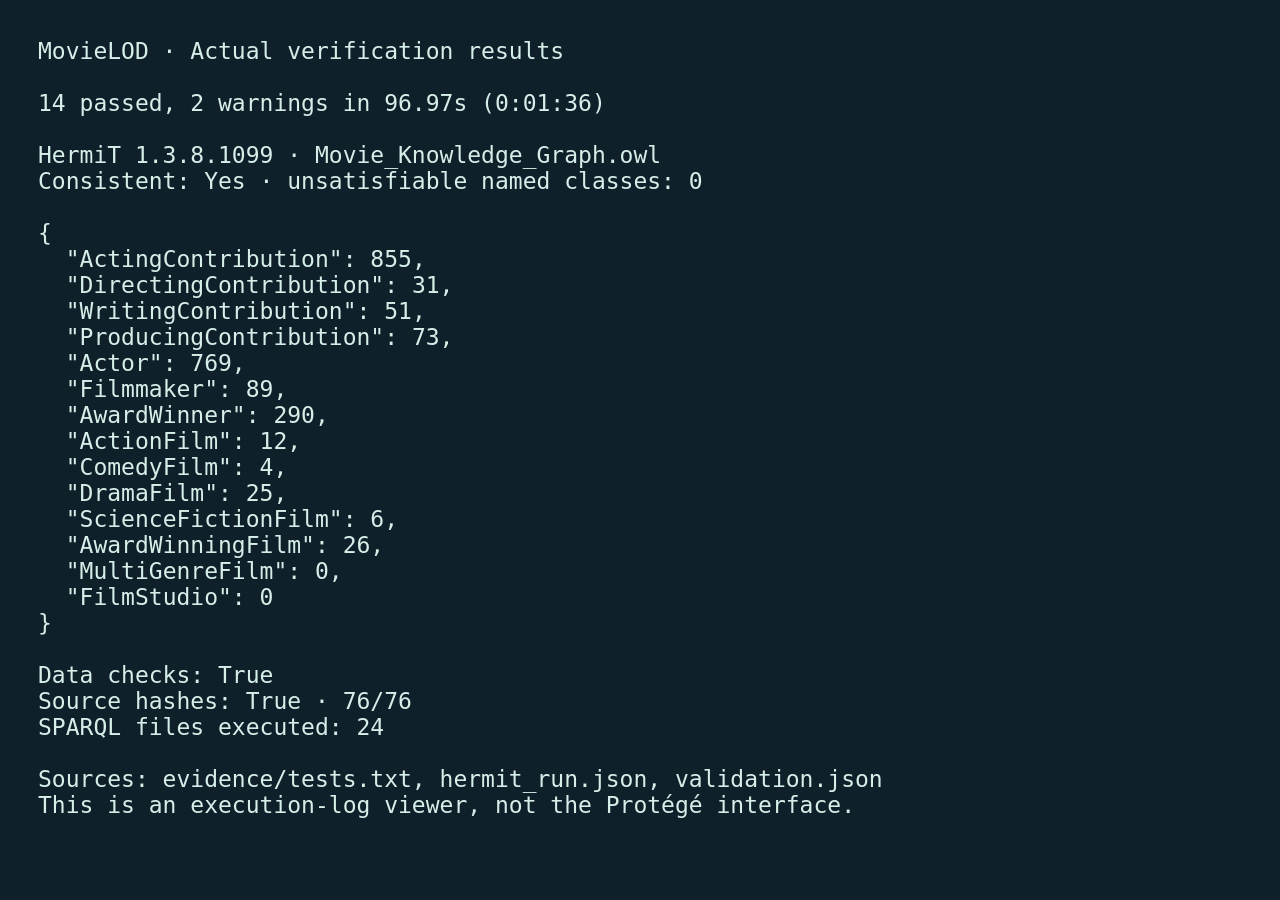
==== evidence/screenshots/13_validation_en.html @ 9a1536f4 "full commit" ====
<html lang="en"><meta charset="utf-8"><body style="margin:0;padding:38px;background:#10202b;color:#d6eee8;font:23px Menlo,monospace"><pre style="white-space:pre-wrap">MovieLOD · Actual verification results

14 passed, 2 warnings in 96.97s (0:01:36)

HermiT 1.3.8.1099 · Movie_Knowledge_Graph.owl
Consistent: Yes · unsatisfiable named classes: 0

{
  &quot;ActingContribution&quot;: 855,
  &quot;DirectingContribution&quot;: 31,
  &quot;WritingContribution&quot;: 51,
  &quot;ProducingContribution&quot;: 73,
  &quot;Actor&quot;: 769,
  &quot;Filmmaker&quot;: 89,
  &quot;AwardWinner&quot;: 290,
  &quot;ActionFilm&quot;: 12,
  &quot;ComedyFilm&quot;: 4,
  &quot;DramaFilm&quot;: 25,
  &quot;ScienceFictionFilm&quot;: 6,
  &quot;AwardWinningFilm&quot;: 26,
  &quot;MultiGenreFilm&quot;: 0,
  &quot;FilmStudio&quot;: 0
}

Data checks: True
Source hashes: True · 76/76
SPARQL files executed: 24

Sources: evidence/tests.txt, hermit_run.json, validation.json
This is an execution-log viewer, not the Protégé interface.</pre></body></html>
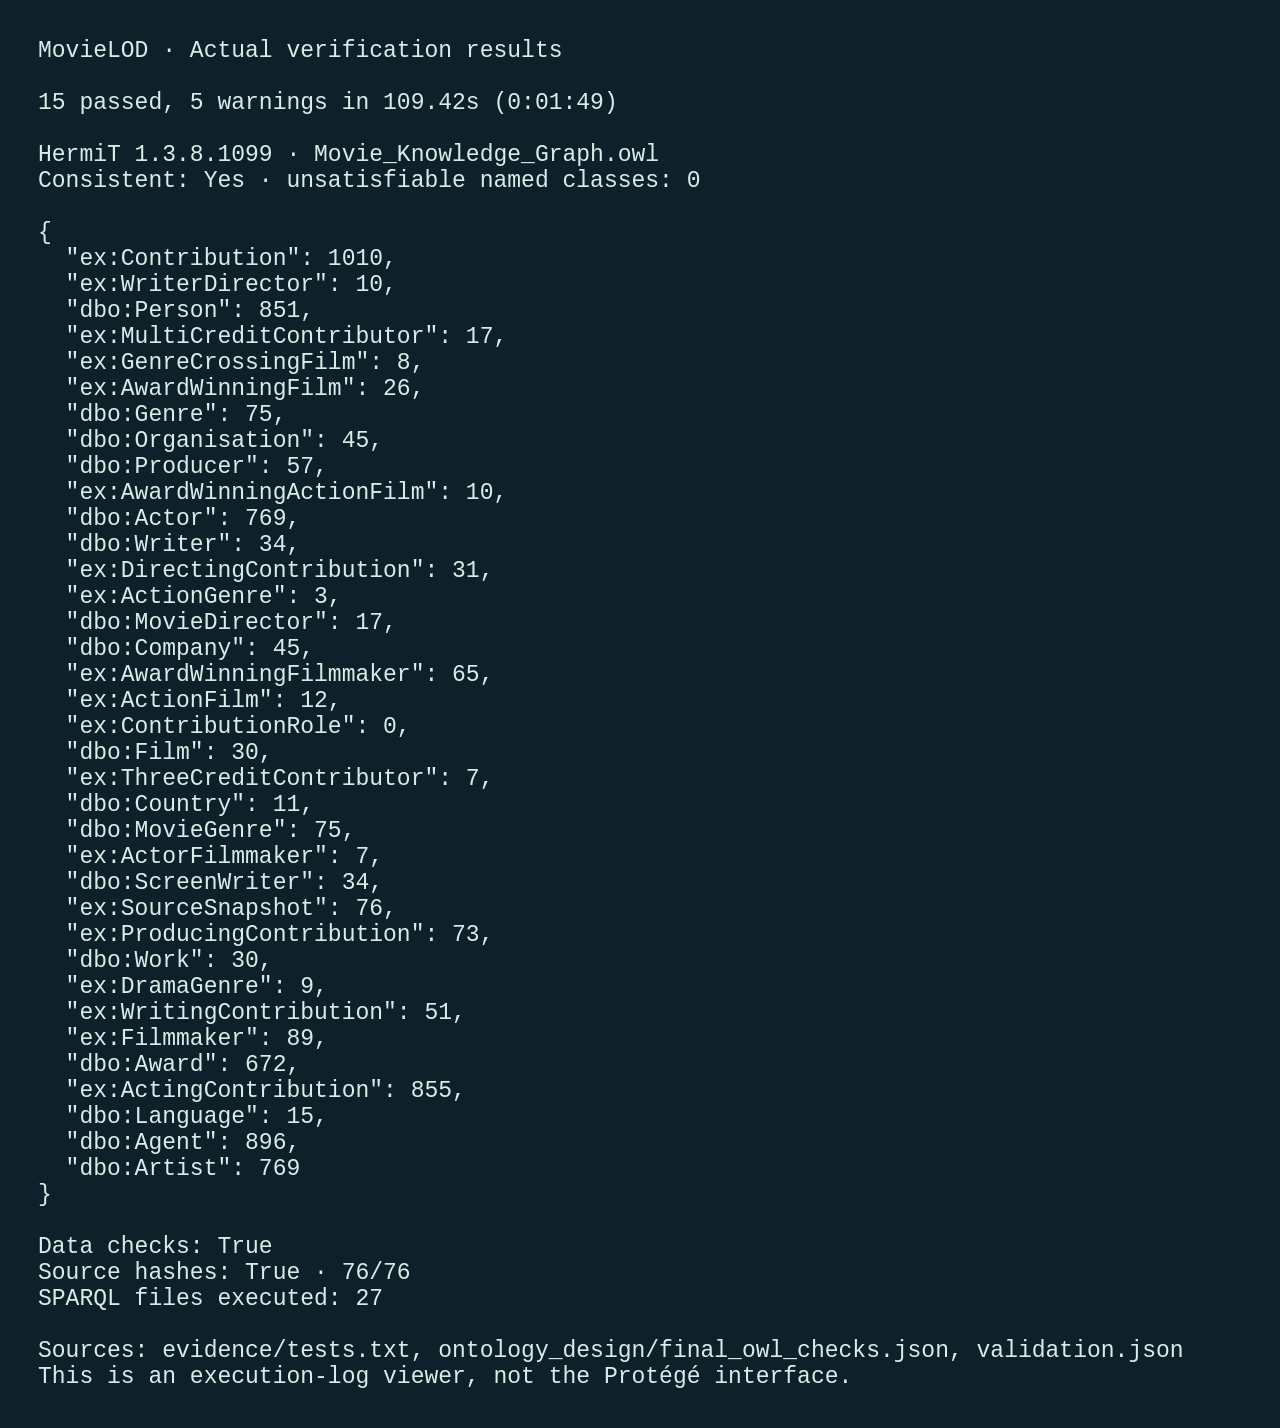
==== commit 1ce477b5: "full commit" ====
--- a/evidence/screenshots/13_validation_en.html
+++ b/evidence/screenshots/13_validation_en.html
@@ -1,30 +1,52 @@
 <html lang="en"><meta charset="utf-8"><body style="margin:0;padding:38px;background:#10202b;color:#d6eee8;font:23px Menlo,monospace"><pre style="white-space:pre-wrap">MovieLOD · Actual verification results
 
-14 passed, 2 warnings in 96.97s (0:01:36)
+15 passed, 5 warnings in 109.42s (0:01:49)
 
 HermiT 1.3.8.1099 · Movie_Knowledge_Graph.owl
 Consistent: Yes · unsatisfiable named classes: 0
 
 {
-  &quot;ActingContribution&quot;: 855,
-  &quot;DirectingContribution&quot;: 31,
-  &quot;WritingContribution&quot;: 51,
-  &quot;ProducingContribution&quot;: 73,
-  &quot;Actor&quot;: 769,
-  &quot;Filmmaker&quot;: 89,
-  &quot;AwardWinner&quot;: 290,
-  &quot;ActionFilm&quot;: 12,
-  &quot;ComedyFilm&quot;: 4,
-  &quot;DramaFilm&quot;: 25,
-  &quot;ScienceFictionFilm&quot;: 6,
-  &quot;AwardWinningFilm&quot;: 26,
-  &quot;MultiGenreFilm&quot;: 0,
-  &quot;FilmStudio&quot;: 0
+  &quot;ex:Contribution&quot;: 1010,
+  &quot;ex:WriterDirector&quot;: 10,
+  &quot;dbo:Person&quot;: 851,
+  &quot;ex:MultiCreditContributor&quot;: 17,
+  &quot;ex:GenreCrossingFilm&quot;: 8,
+  &quot;ex:AwardWinningFilm&quot;: 26,
+  &quot;dbo:Genre&quot;: 75,
+  &quot;dbo:Organisation&quot;: 45,
+  &quot;dbo:Producer&quot;: 57,
+  &quot;ex:AwardWinningActionFilm&quot;: 10,
+  &quot;dbo:Actor&quot;: 769,
+  &quot;dbo:Writer&quot;: 34,
+  &quot;ex:DirectingContribution&quot;: 31,
+  &quot;ex:ActionGenre&quot;: 3,
+  &quot;dbo:MovieDirector&quot;: 17,
+  &quot;dbo:Company&quot;: 45,
+  &quot;ex:AwardWinningFilmmaker&quot;: 65,
+  &quot;ex:ActionFilm&quot;: 12,
+  &quot;ex:ContributionRole&quot;: 0,
+  &quot;dbo:Film&quot;: 30,
+  &quot;ex:ThreeCreditContributor&quot;: 7,
+  &quot;dbo:Country&quot;: 11,
+  &quot;dbo:MovieGenre&quot;: 75,
+  &quot;ex:ActorFilmmaker&quot;: 7,
+  &quot;dbo:ScreenWriter&quot;: 34,
+  &quot;ex:SourceSnapshot&quot;: 76,
+  &quot;ex:ProducingContribution&quot;: 73,
+  &quot;dbo:Work&quot;: 30,
+  &quot;ex:DramaGenre&quot;: 9,
+  &quot;ex:WritingContribution&quot;: 51,
+  &quot;ex:Filmmaker&quot;: 89,
+  &quot;dbo:Award&quot;: 672,
+  &quot;ex:ActingContribution&quot;: 855,
+  &quot;dbo:Language&quot;: 15,
+  &quot;dbo:Agent&quot;: 896,
+  &quot;dbo:Artist&quot;: 769
 }
 
 Data checks: True
 Source hashes: True · 76/76
-SPARQL files executed: 24
+SPARQL files executed: 27
 
-Sources: evidence/tests.txt, hermit_run.json, validation.json
+Sources: evidence/tests.txt, ontology_design/final_owl_checks.json, validation.json
 This is an execution-log viewer, not the Protégé interface.</pre></body></html>
